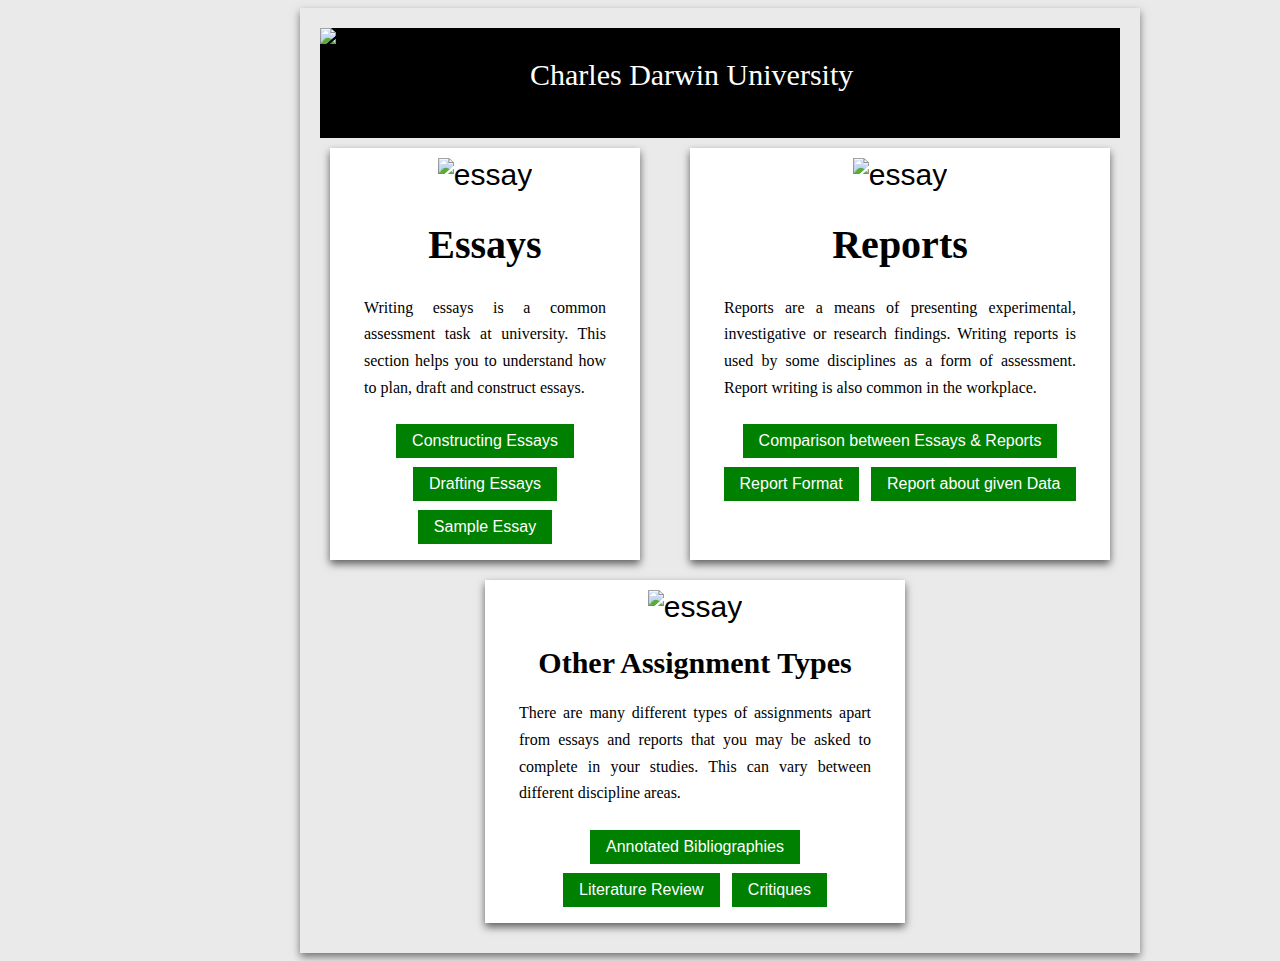
==== index.html @ c1db32ad "Update index.html" ====
<!doctype html>
<html lang="en">
<head>
<link rel="stylesheet" href="website.css" type="text/css">

  <meta charset="utf-8">
  <meta name="viewport" content="width=device-width, initial-scale=1">
  <title>
	Card
	</title>
</head>
<body class= "card">
  <div class="header">
    <img class="CDU" src="image/cdu.jpeg" alt="CDU LOGO">
    <div class="inside_header">
      <div class="logo">
        <h1>Charles Darwin University</h1>
    </div>
  </div>
</div>
  <div class="row1">
      <div class="card1">
        <img src="image/essay.jpg" alt="essay" style="width:100%">
        <div class="container">
          <h1>Essays</h1>
          <p> Writing essays is a common assessment task at university. This section helps you to understand how to plan, draft and construct essays.</p>
          <form>
            <input type="button" class="button" value="Constructing Essays" onclick="window.location.href='http://learnline.cdu.edu.au/studyskills/studyskills/constructingessays.html'" />
            <input type="button" class="button" value="Drafting Essays" onclick="window.location.href='http://learnline.cdu.edu.au/studyskills/studyskills/draftingessays.html'" />
            <input type="button" class="button" value="Sample Essay" onclick="window.location.href='http://learnline.cdu.edu.au/studyskills/studyskills/sampleessay.html'" />
          </form>
        </div>
      </div>
      <div class="card2">
        <img src="image/report.jpg" alt="essay" style="width:100%">
        <div class="container">
          <h1>Reports</h1>
          <p>Reports are a means of presenting experimental, investigative or research findings. Writing reports is used by some disciplines as a form of assessment. Report writing is also common in the workplace.</p>
          <form>
            <input type="button" class="button" value="Comparison between Essays & Reports" onclick="window.location.href='http://learnline.cdu.edu.au/studyskills/studyskills/constructingessays.html'" />
            <input type="button" class="button" value="Report Format" onclick="window.location.href='http://learnline.cdu.edu.au/studyskills/studyskills/draftingessays.html'" />
            <input type="button" class="button" value="Report about given Data" onclick="window.location.href='http://learnline.cdu.edu.au/studyskills/studyskills/sampleessay.html'" />
          </form>
        </div>
      </div>
    </div>
    <div class="row2">
      <div class="card3">
        <img src="image/Assignment.jpg" alt="essay" style="width:100%">
        <div class="container">
          <h1>Other Assignment Types</h1>
          <p> There are many different types of assignments apart from essays and reports that you may be asked to complete in your studies. This can vary between different discipline areas.</p>
          <form>
            <input type="button" class="button" value="Annotated Bibliographies" onclick="window.location.href='http://learnline.cdu.edu.au/studyskills/studyskills/constructingessays.html'" />
            <input type="button" class="button" value="Literature Review" onclick="window.location.href='http://learnline.cdu.edu.au/studyskills/studyskills/draftingessays.html'" />
            <input type="button" class="button" value="Critiques" onclick="window.location.href='http://learnline.cdu.edu.au/studyskills/studyskills/sampleessay.html'" />
          </form>
        </div>
      </div>
    </div>

</body>
</html>
---- website.css ----
body{
  background-color: #eaeaea;
  min-width: 800px;
  margin-left: 300px;
  margin-right: 300px;
  padding: 20px;
  box-shadow:0 4px 8px 0 rgba(0,0,0,0.5);
}

h1{
  font-family: Algerian;
  font-size: 40px;
}

h2{
  font-family: Arial;

}
h3{
  font-family: Verdana;
  font-size: 18.0pt;
}

h4{
  font-family: Consolas;
  font-size: 16.0pt;

}
h5{
  font-family: Consolas;
  font-size: 14.0pt;
}
h6{
  font-family: Consolas;
  font-size: 12.0pt;
}

p{
  font-size: 12.5pt;
  font-family: times;
  line-height: 20.0pt;
  text-align: justify;
}

.header{
  display: grid;
  justify-content: center;
  grid-column-gap: 0px;
  grid-row-gap: 50px;
  grid-template-columns: auto auto;
  background-color: black;
  height:110px;

}

.inside_header{
  margin-left: 200px;
  min-width:600px;
  background-color: black;

}

.logo{
  vertical-align: middle;
}

.logo h1{
  color: white;
  vertical-align: middle;
  font-family: ALGERIAN;
  font-size: 30px;
  padding:10px;
  font-weight: 200;


}

.CDU{
  width:200px;
  height:110px;
  position: absolute;
}



/* Card CSS*/
.card .row1 .img{
  max-height:250px;
}

.card .row2 .img{
  max-height: :250px;
}
.card .row1{
  padding: 10px;
  margin: auto;
  display: grid;
  justify-content: center;
  grid-column-gap: 50px;
  grid-row-gap: 50px;
  grid-template-columns: auto auto;
  padding: 10px;
}
.card .row2{
  padding: 10px;
  margin: auto;
  display: grid;
  justify-content: center;
  grid-column-gap: 50px;
  grid-row-gap: 50px;
  grid-template-columns: auto auto;
  padding: 10px;
}
.button {
  background-color: green;
  border: none;
  color: white;
  padding: 8px 16px;
  text-align: center;
  display: inline-block;
  font-size: 16px;
  margin: 4px 2px;
  cursor:pointer;
}

.card p {
  font-size: 16px;
  margin: 8px;
  padding-bottom: 10px;
}

.button:hover {
  background-color: #f44336;
}
.card1 {
    box-shadow: 0 4px 8px 0 rgba(0,0,0,0.6);
    transition: 0.4s;
    max-width: 400px;
    background:#fff;
    text-align: center;
    font-size:30px;
    font-family: sans-serif;
    padding:10px;
}
.card2{
  box-shadow: 0 4px 8px 0 rgba(0,0,0,0.6);
  transition: 0.4s;
  max-width: 400px;
  background:#fff;
  text-align: center;
  font-size:30px;
  font-family: sans-serif;
  padding:10px;
}


.card3 {
    box-shadow: 0 4px 8px 0 rgba(0,0,0,0.6);
    transition: 0.4s;
    max-width: 400px;
    background:#fff;
    text-align: center;
    font-size:30px;
    font-family: sans-serif;
    padding:10px;
}
.card3 h1{
  font-size: 30px;
}
.container{
  padding: 2px 16px
}
.card1:hover{
  box-shadow: 0 8px 16px 0 rgba(0,0,0,0.6);
}

.card2:hover{
  box-shadow: 0 8px 16px 0 rgba(0,0,0,0.6);
}

.card3:hover{
  box-shadow: 0 8px 16px 0 rgba(0,0,0,0.6);
}

/* second page*/
.Drafting p{
  margin-right: 450px;
}
.Drafting div{
  margin-left: 20px;
}
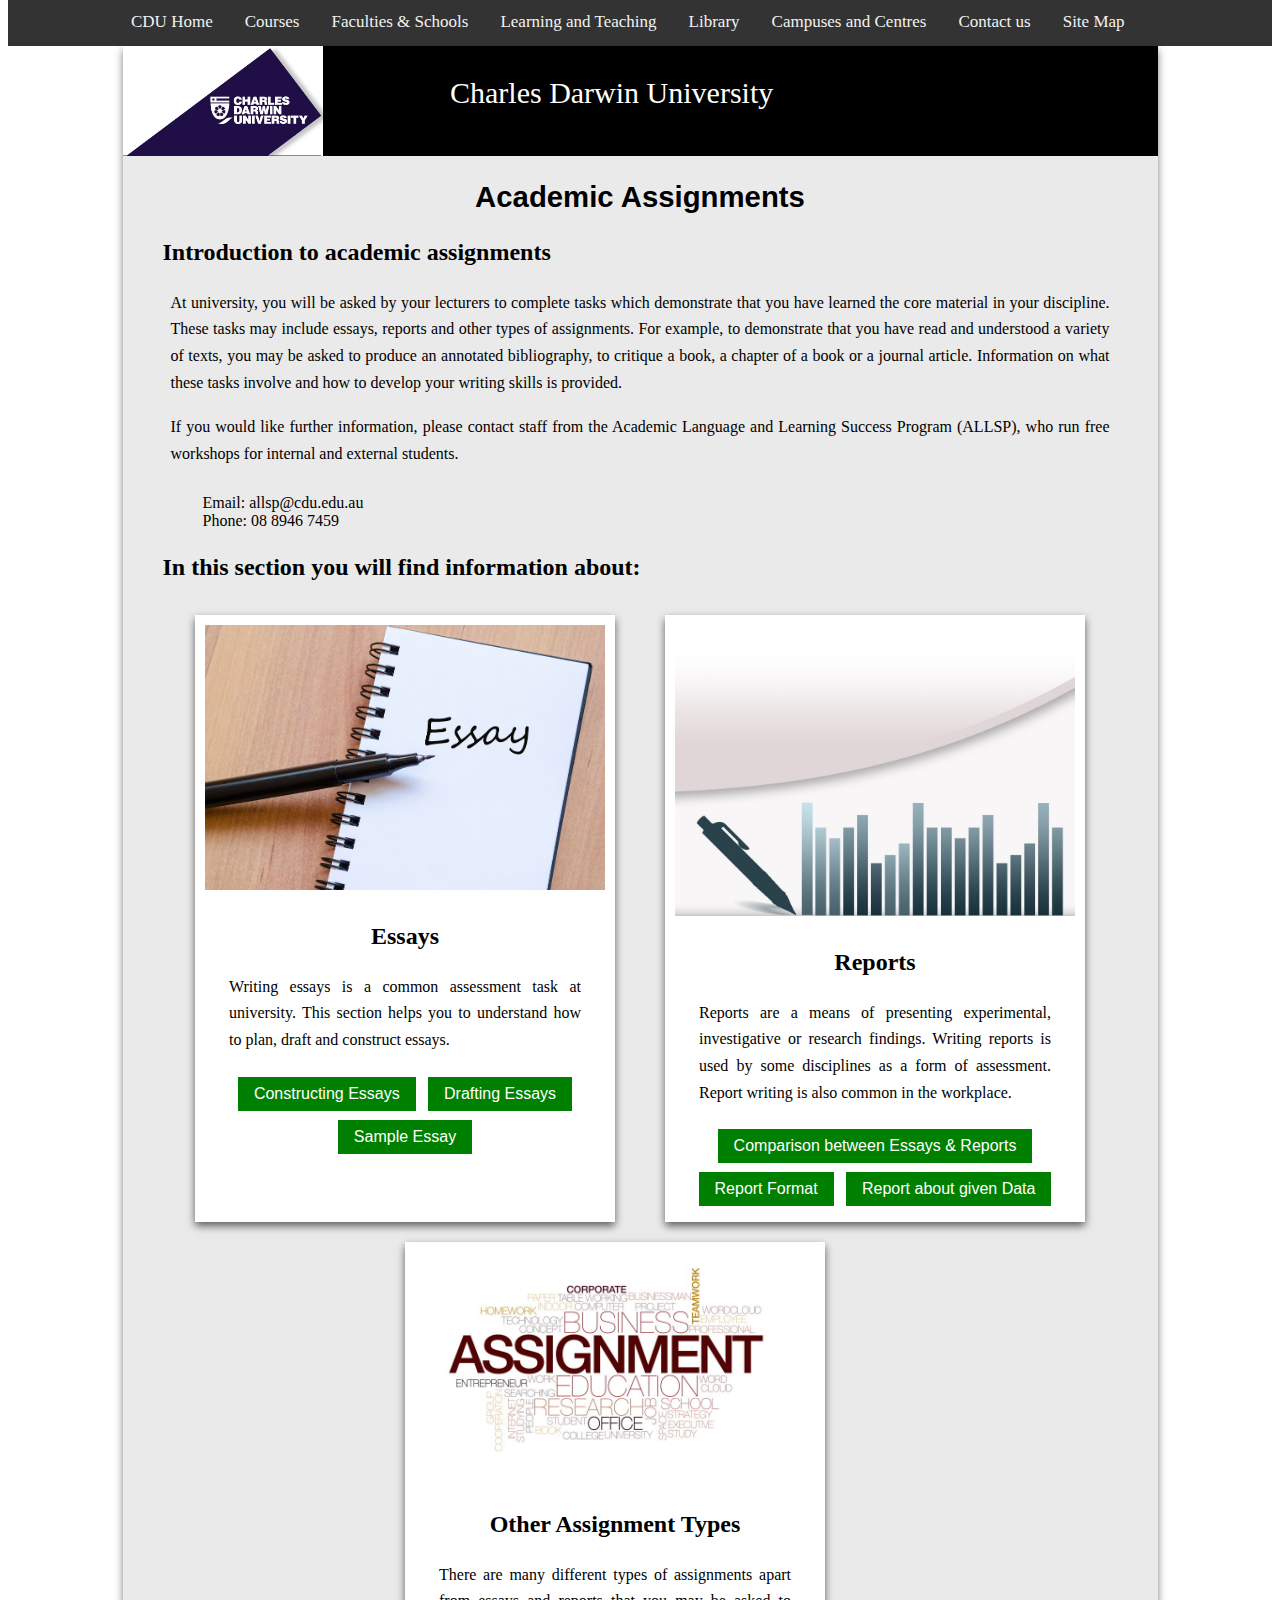
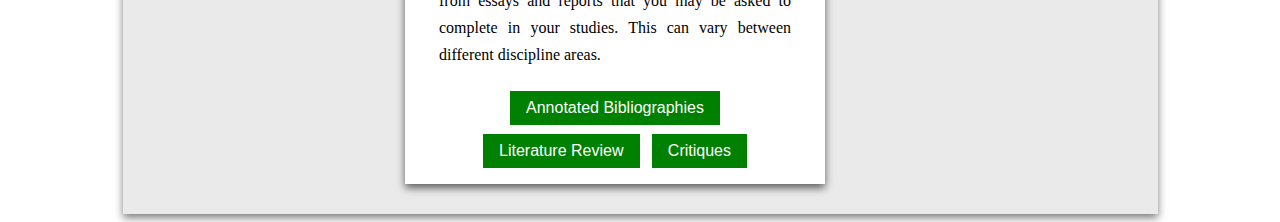
==== commit 5d089ba4: "Rename Website.html to index.html" ====
--- a/index.html
+++ b/index.html
@@ -9,7 +9,20 @@
 	Card
 	</title>
 </head>
-<body class= "card">
+<body>
+  <div class="topnav">
+  <div class="links">
+  <a href="https://www.cdu.edu.au/">CDU Home</a>
+  <a href="http://stapps.cdu.edu.au/f?p=100:30:9996811520395:">Courses</a>
+  <a href="https://www.cdu.edu.au/faculties-schools">Faculties & Schools</a>
+  <a href="https://www.cdu.edu.au/learning-teaching">Learning and Teaching</a>
+  <a href="https://www.cdu.edu.au/library/">Library</a>
+  <a href="https://www.cdu.edu.au/campuses-centres">Campuses and Centres</a>
+  <a href="https://www.cdu.edu.au/about/contact-cdu">Contact us</a>
+  <a href="https://www.cdu.edu.au/about/site-map">Site Map</a>
+</div>
+</div>
+<div class= "card">
   <div class="header">
     <img class="CDU" src="image/cdu.jpeg" alt="CDU LOGO">
     <div class="inside_header">
@@ -18,11 +31,22 @@
     </div>
   </div>
 </div>
+<h2>Academic Assignments</h2>
+<h3>Introduction to academic assignments</h3>
+<p>At university, you will be asked by your lecturers to complete tasks which demonstrate that you have learned the core material in your discipline. These tasks may include essays, reports and other types of assignments. For example, to demonstrate that you have read and understood a variety of texts, you may be asked to produce an annotated bibliography, to critique a book, a chapter of a book or a journal article. Information on what these tasks involve and how to develop your writing skills is provided.</p>
+<p>If you would like further information, please contact staff from the Academic Language and Learning Success Program (ALLSP), who run free workshops for internal and external students.</p>
+<ul style="list-style: none;">
+  <li>Email: allsp@cdu.edu.au</li>
+  <li>Phone: 08 8946 7459</li>
+</ul>
+
+<h3>In this section you will find information about:</h3>
+
   <div class="row1">
       <div class="card1">
         <img src="image/essay.jpg" alt="essay" style="width:100%">
         <div class="container">
-          <h1>Essays</h1>
+          <h3>Essays</h3>
           <p> Writing essays is a common assessment task at university. This section helps you to understand how to plan, draft and construct essays.</p>
           <form>
             <input type="button" class="button" value="Constructing Essays" onclick="window.location.href='http://learnline.cdu.edu.au/studyskills/studyskills/constructingessays.html'" />
@@ -34,7 +58,7 @@
       <div class="card2">
         <img src="image/report.jpg" alt="essay" style="width:100%">
         <div class="container">
-          <h1>Reports</h1>
+          <h3>Reports</h3>
           <p>Reports are a means of presenting experimental, investigative or research findings. Writing reports is used by some disciplines as a form of assessment. Report writing is also common in the workplace.</p>
           <form>
             <input type="button" class="button" value="Comparison between Essays & Reports" onclick="window.location.href='http://learnline.cdu.edu.au/studyskills/studyskills/constructingessays.html'" />
@@ -48,7 +72,7 @@
       <div class="card3">
         <img src="image/Assignment.jpg" alt="essay" style="width:100%">
         <div class="container">
-          <h1>Other Assignment Types</h1>
+          <h3>Other Assignment Types</h3>
           <p> There are many different types of assignments apart from essays and reports that you may be asked to complete in your studies. This can vary between different discipline areas.</p>
           <form>
             <input type="button" class="button" value="Annotated Bibliographies" onclick="window.location.href='http://learnline.cdu.edu.au/studyskills/studyskills/constructingessays.html'" />
@@ -58,6 +82,7 @@
         </div>
       </div>
     </div>
+  </div>
 
 </body>
 </html>
--- a/website.css
+++ b/website.css
@@ -1,9 +1,46 @@
-body{
+.topnav {
+  background-color: #333;
+  overflow: hidden;
+  margin-top: -10px;
+
+}
+
+/* Style the links inside the navigation bar */
+.links{
+  width:1050px;
+  margin-left: auto;
+  margin-right: auto;
+  min-height: 20px;
+  min-width: 800px;
+}
+.topnav a {
+  float: left;
+  color: #f2f2f2;
+  text-align: center;
+  padding: 14px 16px;
+  text-decoration: none;
+  font-size: 17px;
+}
+
+/* Change the color of links on hover */
+.topnav a:hover {
+  background-color: #ddd;
+  color: black;
+}
+
+/* Add a color to the active/current link */
+.topnav a.active {
+  background-color: #4CAF50;
+  color: white;
+}
+.card{
   background-color: #eaeaea;
-  min-width: 800px;
-  margin-left: 300px;
-  margin-right: 300px;
-  padding: 20px;
+  width: 955px;
+  margin-left: auto;
+  margin-right: auto;
+  padding:20px;
+  padding-left: 40px;
+  padding-right: 40px;
   box-shadow:0 4px 8px 0 rgba(0,0,0,0.5);
 }
 
@@ -14,6 +51,8 @@
 
 h2{
   font-family: Arial;
+  font-size: 22.0pt;
+  text-align: center;
 
 }
 h3{
@@ -43,6 +82,9 @@
 }
 
 .header{
+  margin-top: -20px;
+  margin-left: -40px;
+  margin-right: -40px;
   display: grid;
   justify-content: center;
   grid-column-gap: 0px;
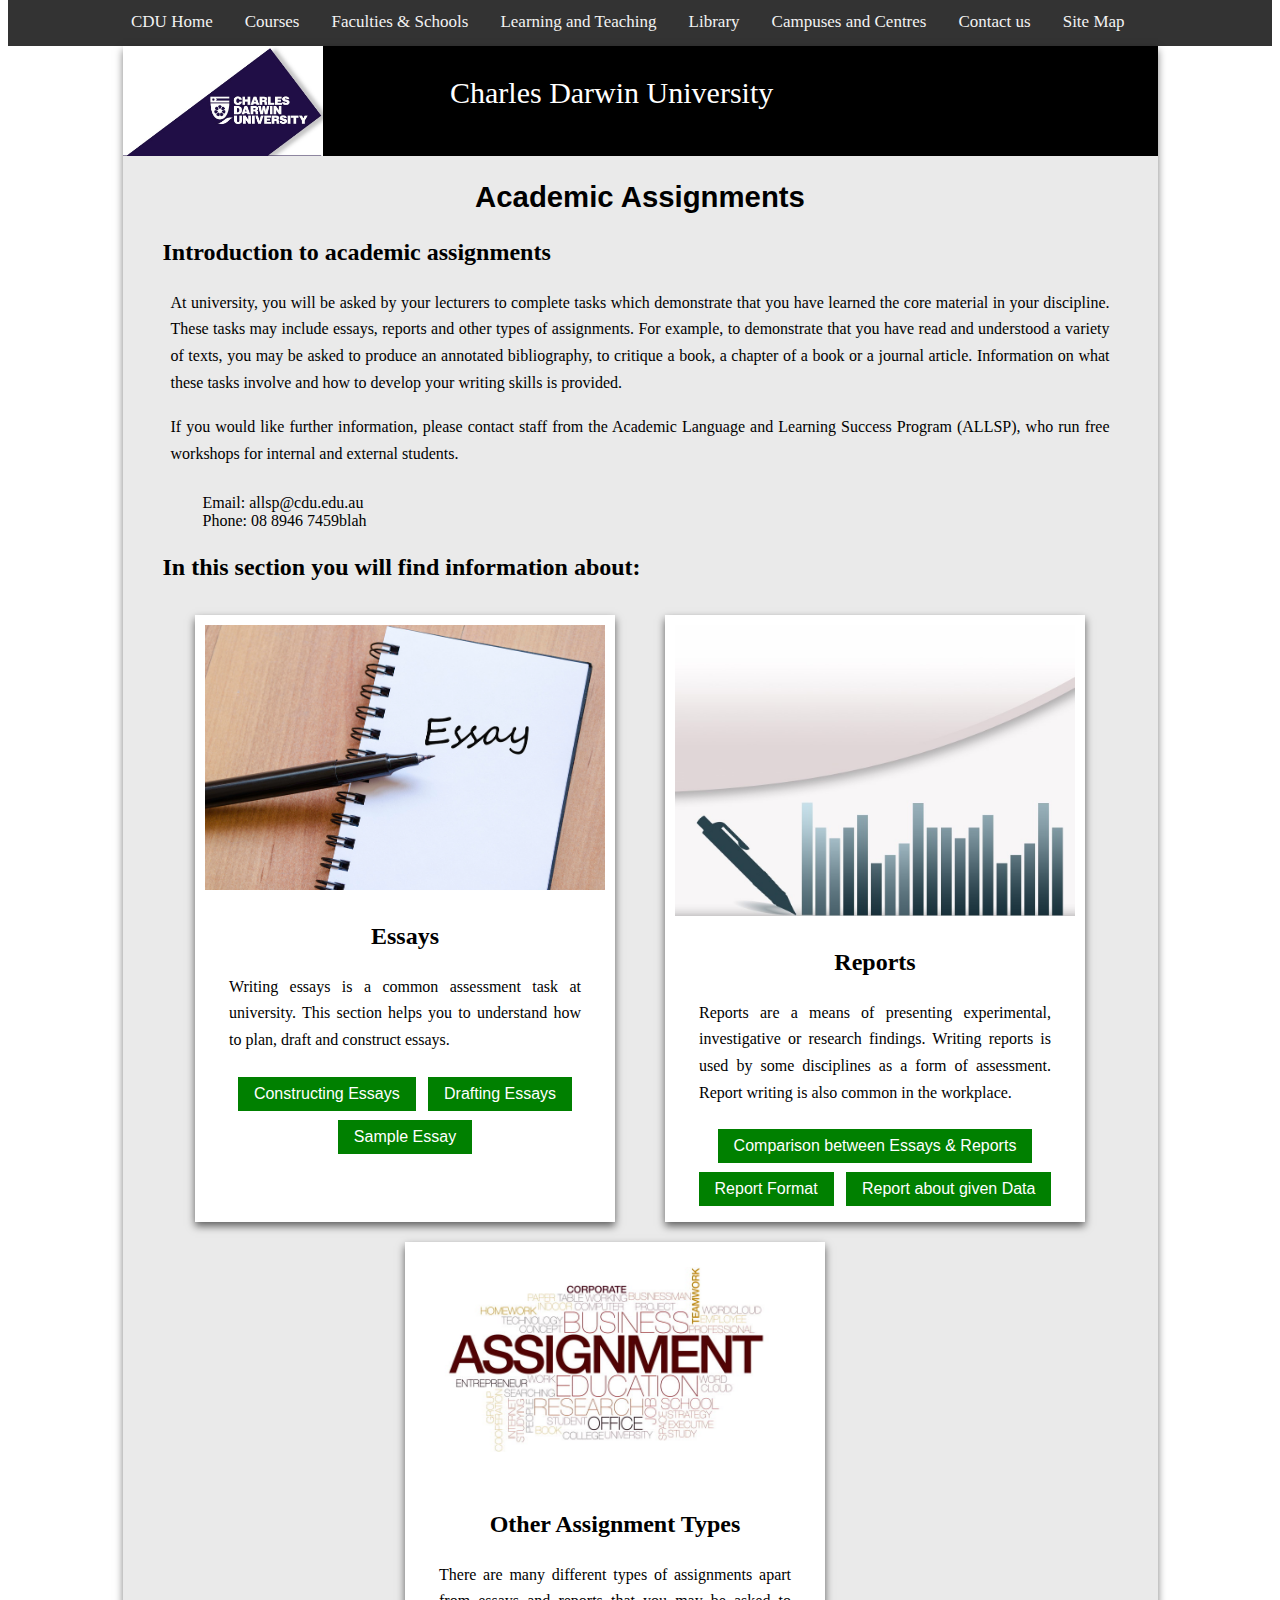
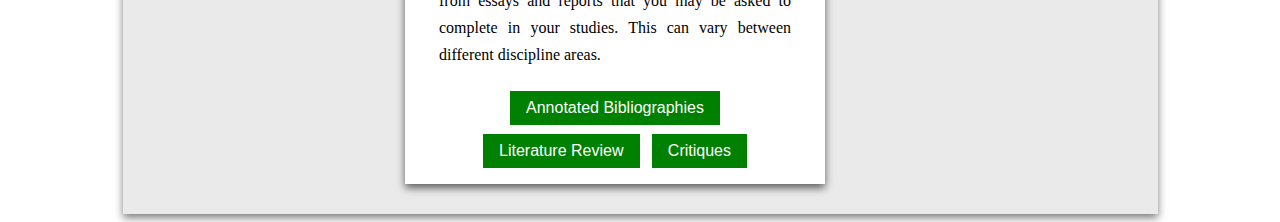
==== commit 3e1d97cd: "Update index.html" ====
--- a/index.html
+++ b/index.html
@@ -1,12 +1,12 @@
 <!doctype html>
 <html lang="en">
 <head>
-<link rel="stylesheet" href="website.css" type="text/css">
-
+<link rel="stylesheet" media="screen and (min-width: 600px)" href="website.css">
+<link rel="stylesheet" media="screen and (max-width: 600px)" href="smallscreen.css">
   <meta charset="utf-8">
   <meta name="viewport" content="width=device-width, initial-scale=1">
   <title>
-	Card
+	Academic Assignments
 	</title>
 </head>
 <body>
@@ -25,6 +25,7 @@
 <div class= "card">
   <div class="header">
     <img class="CDU" src="image/cdu.jpeg" alt="CDU LOGO">
+    <img class="CDU2" src="image/logo.png" alt="CDU LOGO">
     <div class="inside_header">
       <div class="logo">
         <h1>Charles Darwin University</h1>
@@ -37,7 +38,7 @@
 <p>If you would like further information, please contact staff from the Academic Language and Learning Success Program (ALLSP), who run free workshops for internal and external students.</p>
 <ul style="list-style: none;">
   <li>Email: allsp@cdu.edu.au</li>
-  <li>Phone: 08 8946 7459</li>
+  <li>Phone: 08 8946 7459blah</li>
 </ul>
 
 <h3>In this section you will find information about:</h3>
@@ -49,9 +50,9 @@
           <h3>Essays</h3>
           <p> Writing essays is a common assessment task at university. This section helps you to understand how to plan, draft and construct essays.</p>
           <form>
-            <input type="button" class="button" value="Constructing Essays" onclick="window.location.href='http://learnline.cdu.edu.au/studyskills/studyskills/constructingessays.html'" />
-            <input type="button" class="button" value="Drafting Essays" onclick="window.location.href='http://learnline.cdu.edu.au/studyskills/studyskills/draftingessays.html'" />
-            <input type="button" class="button" value="Sample Essay" onclick="window.location.href='http://learnline.cdu.edu.au/studyskills/studyskills/sampleessay.html'" />
+            <input type="button" class="button" value="Constructing Essays" onclick="window.location.href='Essays/Constructing_essays.html'" />
+            <input type="button" class="button" value="Drafting Essays" onclick="window.location.href='Essays/drafting_essays.html'" />
+            <input type="button" class="button" value="Sample Essay" onclick="window.location.href='Essays/Sample_essay.html'" />
           </form>
         </div>
       </div>
@@ -61,9 +62,9 @@
           <h3>Reports</h3>
           <p>Reports are a means of presenting experimental, investigative or research findings. Writing reports is used by some disciplines as a form of assessment. Report writing is also common in the workplace.</p>
           <form>
-            <input type="button" class="button" value="Comparison between Essays & Reports" onclick="window.location.href='http://learnline.cdu.edu.au/studyskills/studyskills/constructingessays.html'" />
-            <input type="button" class="button" value="Report Format" onclick="window.location.href='http://learnline.cdu.edu.au/studyskills/studyskills/draftingessays.html'" />
-            <input type="button" class="button" value="Report about given Data" onclick="window.location.href='http://learnline.cdu.edu.au/studyskills/studyskills/sampleessay.html'" />
+            <input type="button" class="button" value="Comparison between Essays & Reports" onclick="window.location.href='Reports/report.html'" />
+            <input type="button" class="button" value="Report Format" onclick="window.location.href='Reports/Report format.html'" />
+            <input type="button" class="button" value="Report about given Data" onclick="window.location.href='Reports/Reading and writing about data.html'" />
           </form>
         </div>
       </div>
@@ -75,9 +76,9 @@
           <h3>Other Assignment Types</h3>
           <p> There are many different types of assignments apart from essays and reports that you may be asked to complete in your studies. This can vary between different discipline areas.</p>
           <form>
-            <input type="button" class="button" value="Annotated Bibliographies" onclick="window.location.href='http://learnline.cdu.edu.au/studyskills/studyskills/constructingessays.html'" />
-            <input type="button" class="button" value="Literature Review" onclick="window.location.href='http://learnline.cdu.edu.au/studyskills/studyskills/draftingessays.html'" />
-            <input type="button" class="button" value="Critiques" onclick="window.location.href='http://learnline.cdu.edu.au/studyskills/studyskills/sampleessay.html'" />
+            <input type="button" class="button" value="Annotated Bibliographies" onclick="window.location.href='Other_Assignment_Types/Annonated_bibliographies.html'" />
+            <input type="button" class="button" value="Literature Review" onclick="window.location.href='Other_Assignment_Types/Literature_reviews.html'" />
+            <input type="button" class="button" value="Critiques" onclick="window.location.href='Other_Assignment_Types/critiques.html'" />
           </form>
         </div>
       </div>
--- a/website.css
+++ b/website.css
@@ -5,7 +5,7 @@
 
 }
 
-/* Style the links inside the navigation bar */
+
 .links{
   width:1050px;
   margin-left: auto;
@@ -36,6 +36,7 @@
 .card{
   background-color: #eaeaea;
   width: 955px;
+  min-height: 850px;
   margin-left: auto;
   margin-right: auto;
   padding:20px;
@@ -123,7 +124,9 @@
   position: absolute;
 }
 
-
+.CDU2{
+  display: none;
+}
 
 /* Card CSS*/
 .card .row1 .img{
@@ -141,7 +144,6 @@
   grid-column-gap: 50px;
   grid-row-gap: 50px;
   grid-template-columns: auto auto;
-  padding: 10px;
 }
 .card .row2{
   padding: 10px;
@@ -151,7 +153,6 @@
   grid-column-gap: 50px;
   grid-row-gap: 50px;
   grid-template-columns: auto auto;
-  padding: 10px;
 }
 .button {
   background-color: green;
@@ -224,10 +225,9 @@
   box-shadow: 0 8px 16px 0 rgba(0,0,0,0.6);
 }
 
-/* second page*/
-.Drafting p{
-  margin-right: 450px;
-}
-.Drafting div{
-  margin-left: 20px;
-}
+.secondpage {
+  width:650px;
+}
+.secondpage p,h4,h5,h6 {
+  padding-left: 20px;
+}
--- a/smallscreen.css
+++ b/smallscreen.css
@@ -0,0 +1,151 @@
+.topnav {
+  background-color: #333;
+  overflow: hidden;
+  margin-top: -10px;
+
+}
+
+.links{
+  margin-left: auto;
+  margin-right: auto;
+  padding: 10px;
+}
+.topnav a {
+  color: #f2f2f2;
+  text-align: center;
+  padding: 10px;
+  display: grid;
+  text-decoration: none;
+  font-size: 17px;
+  border: 1px solid black
+}
+
+.topnav a:hover {
+  background-color: #ddd;
+  color: black;
+}
+
+
+.topnav a.active {
+  background-color: #4CAF50;
+  color: white;
+}
+
+.card{
+  background-color: #eaeaea;
+  min-height: 850px;
+  margin-left: auto;
+  margin-right: auto;
+  padding:20px;
+}
+h1{
+  font-family: Algerian;
+  font-size: 35px;
+}
+
+h2{
+  font-family: Arial;
+  font-size: 20.0pt;
+  text-align: center;
+
+}
+h3{
+  font-family: Verdana;
+  font-size: 18.0pt;
+}
+
+h4{
+  font-family: Consolas;
+  font-size: 16.0pt;
+
+}
+h5{
+  font-family: Consolas;
+  font-size: 14.0pt;
+}
+h6{
+  font-family: Consolas;
+  font-size: 12.0pt;
+}
+
+p{
+  font-size: 12.5pt;
+  font-family: times;
+  line-height: 20.0pt;
+  text-align: justify;
+}
+
+.header{
+  display: grid;
+  justify-content: center;
+  grid-column-gap: 0px;
+  grid-row-gap: 50px;
+  grid-template-columns: auto auto auto;
+  background-color: black;
+  height:110px;
+
+}
+
+.inside_header{
+  padding-left: 130px;
+
+  background-color: black;
+  width:300px;
+  overflow: hidden;
+
+}
+
+
+.logo h1{
+  color: white;
+  vertical-align: middle;
+  font-family: ALGERIAN;
+  font-size: 30px;
+  font-weight: 200;
+  text-align: center;
+}
+
+.CDU2{
+  width:150px;
+  height:110px;
+  position: absolute;
+  left:20px;
+}
+.CDU{
+  display:none;
+}
+
+.card1,.card2,.card3  {
+  padding: 20px;
+  margin: auto;
+  display: grid;
+  justify-content: center;
+  grid-column-gap: 50px;
+  grid-row-gap: 50px;
+  grid-template-columns: auto;
+  box-shadow: 0 4px 8px 0 rgba(0,0,0,0.6);
+  transition: 0.4s;
+  max-width: 400px;
+  background:#fff;
+  text-align: center;
+  font-size:30px;
+  font-family: sans-serif;
+}
+.card1,.card2,.card3:hover{
+  box-shadow: 0 8px 16px 0 rgba(0,0,0,0.6);
+}
+
+.button {
+  background-color: green;
+  border: none;
+  color: white;
+  padding: 8px 8px;
+  text-align: center;
+  display: inline-block;
+  font-size: 16px;
+  margin: 4px 2px;
+  cursor:pointer;
+}
+.button:hover {
+  background-color: #f44336;
+}
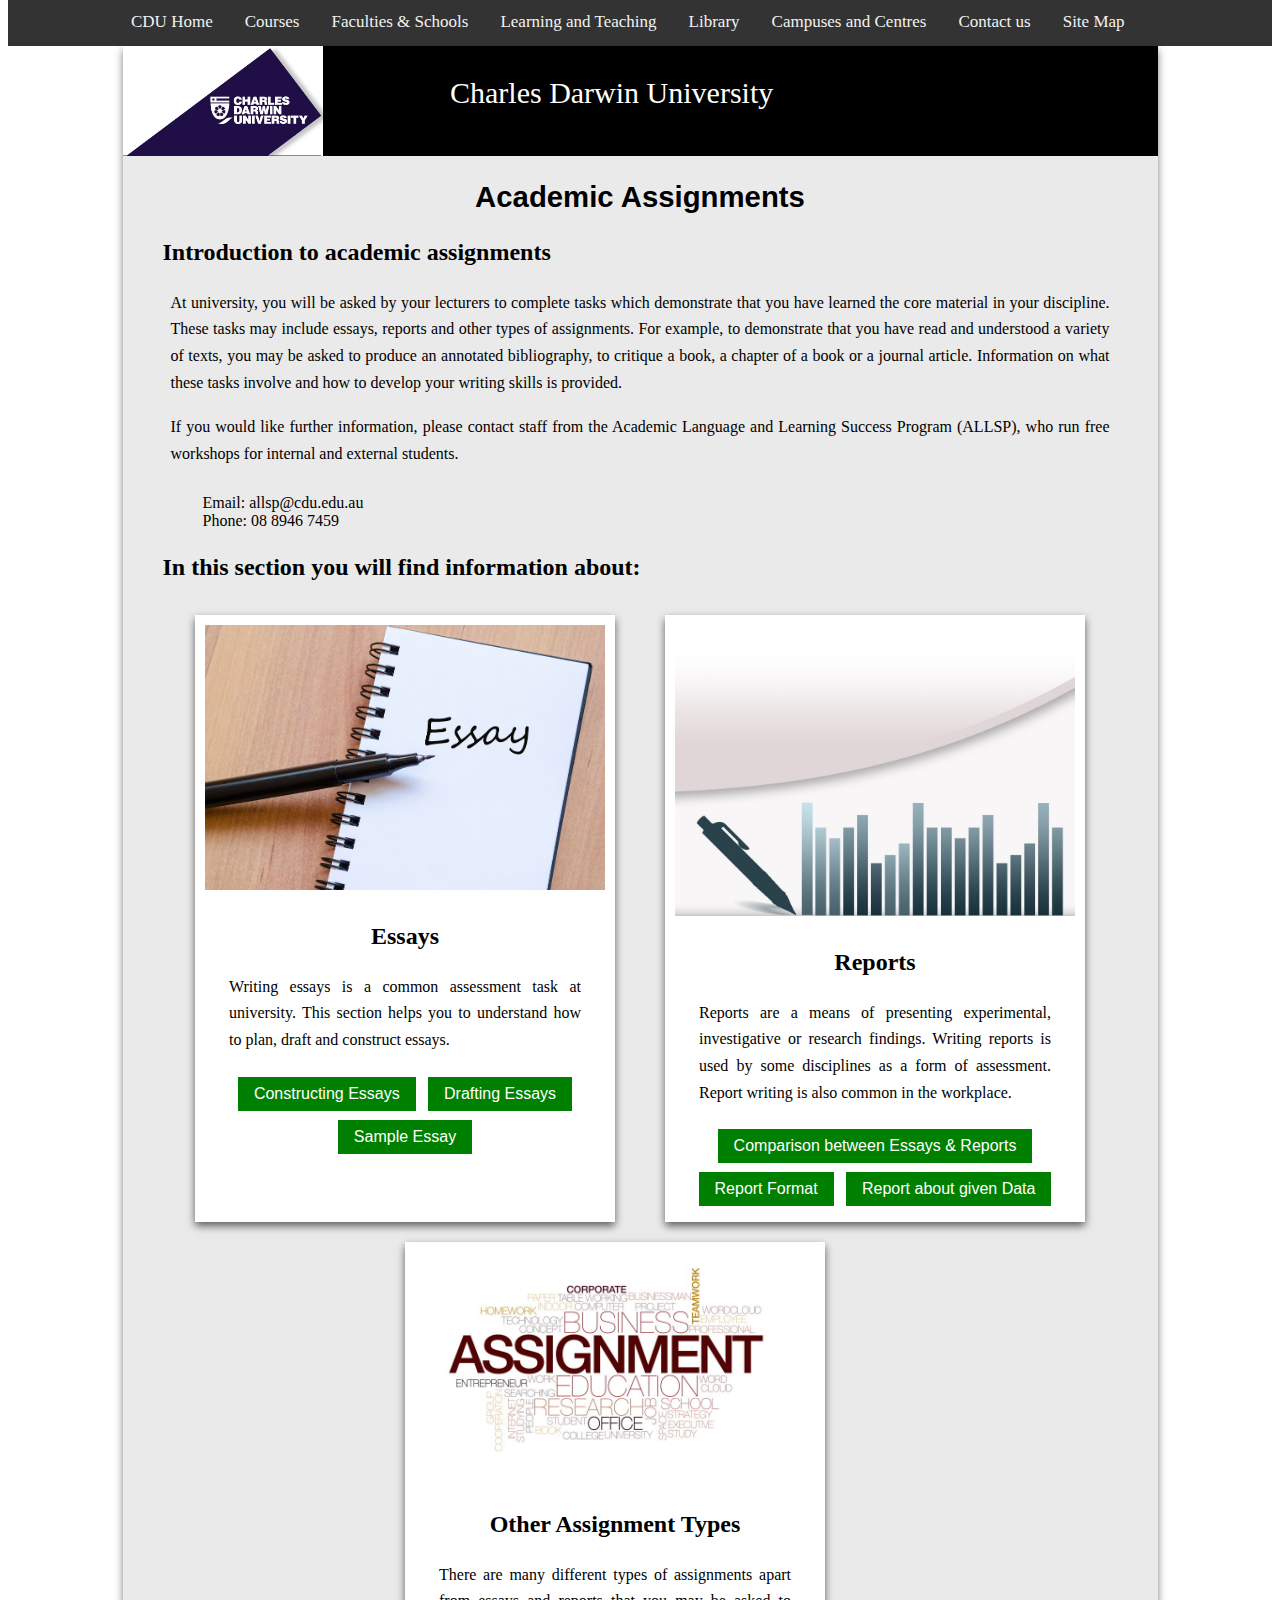
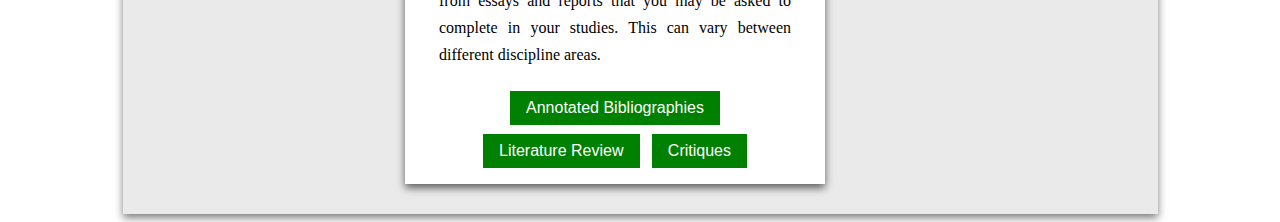
==== commit cbea70cd: "minor changes" ====
--- a/index.html
+++ b/index.html
@@ -38,7 +38,7 @@
 <p>If you would like further information, please contact staff from the Academic Language and Learning Success Program (ALLSP), who run free workshops for internal and external students.</p>
 <ul style="list-style: none;">
   <li>Email: allsp@cdu.edu.au</li>
-  <li>Phone: 08 8946 7459blah</li>
+  <li>Phone: 08 8946 7459</li>
 </ul>
 
 <h3>In this section you will find information about:</h3>
--- a/smallscreen.css
+++ b/smallscreen.css
@@ -76,21 +76,20 @@
 }
 
 .header{
-  display: grid;
-  justify-content: center;
-  grid-column-gap: 0px;
-  grid-row-gap: 50px;
-  grid-template-columns: auto auto auto;
+
+  overflow: hidden;
   background-color: black;
   height:110px;
 
 }
 
 .inside_header{
-  padding-left: 130px;
+  position: absolute;
+  left:120px;
+  right: 10px;
+  max-height: 125px;
 
   background-color: black;
-  width:300px;
   overflow: hidden;
 
 }
@@ -106,7 +105,7 @@
 }
 
 .CDU2{
-  width:150px;
+  width:110px;
   height:110px;
   position: absolute;
   left:20px;
@@ -115,16 +114,28 @@
   display:none;
 }
 
-.card1,.card2,.card3  {
+.card1{
   padding: 20px;
   margin: auto;
-  display: grid;
-  justify-content: center;
-  grid-column-gap: 50px;
-  grid-row-gap: 50px;
-  grid-template-columns: auto;
-  box-shadow: 0 4px 8px 0 rgba(0,0,0,0.6);
-  transition: 0.4s;
+  max-width: 400px;
+  background:#fff;
+  text-align: center;
+  font-size:30px;
+  font-family: sans-serif;
+}
+.card2{
+  padding: 20px;
+  margin: auto;
+  max-width: 400px;
+  background:#fff;
+  text-align: center;
+  font-size:30px;
+  font-family: sans-serif;
+
+}
+.card3{
+  padding: 20px;
+  margin: auto;
   max-width: 400px;
   background:#fff;
   text-align: center;
